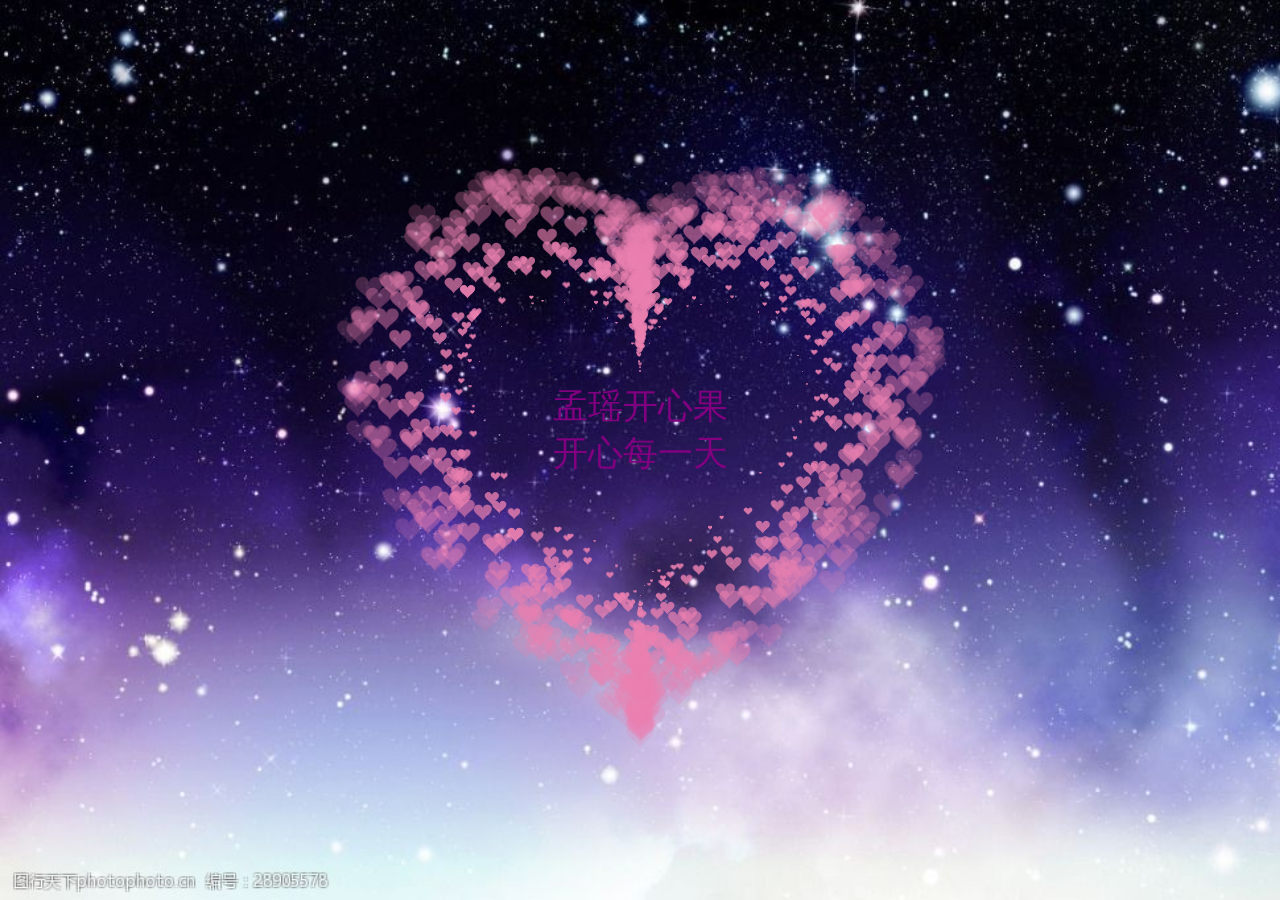
==== mengyao/beating-heart.html @ 3c1e5d53 "孟瑶" ====
<!DOCTYPE html>
<html>

<head>
    <meta charset="utf-8" />
    <title>💗</title>
    <style>
        html,
        body {
            height: 100%;
            padding: 0;
            margin: 0;
            background: #000;
            background: url( ./img/starry-sky.jpg) no-repeat;
            background-size: cover;
        }

        canvas {
            position: absolute;
            width: 100%;
            height: 100%;
            animation: anim 1.5s ease-in-out infinite;
        }

        #name {
            position: absolute;
            top: 50%;
            left: 50%;
            transform: translate(-50%, -50%);
            margin-top: -20px;
            font-size: 35px;
            color: #ea80b0;
        }

        @keyframes anim {
            0% {
                transform: scale(0.8);
            }

            25% {
                transform: scale(0.7);
            }

            50% {
                transform: scale(1);
            }

            75% {
                transform: scale(0.7);
            }

            100% {
                transform: scale(0.8);
            }
        }
    </style>
</head>

<body>
    <canvas id="pinkboard"></canvas>
    <!-- 在下面加名字 -->
    <div id="name" style="color: purple;">
        孟瑶开心果<br>
        开心每一天
    </div>

    <script>
        var settings = {
            particles: {
                length: 1000,
                duration: 1,
                velocity: 250,
                effect: -0.75,
                size: 30,
            },
        };
        var Point = (function () {
            function Point(x, y) {
                this.x = typeof x !== "undefined" ? x : 0;
                this.y = typeof y !== "undefined" ? y : 0;
            }
            Point.prototype.clone = function () {
                return new Point(this.x, this.y);
            };
            Point.prototype.length = function (length) {
                if (typeof length == "undefined")
                    return Math.sqrt(this.x * this.x + this.y * this.y);
                this.normalize();
                this.x *= length;
                this.y *= length;
                return this;
            };
            Point.prototype.normalize = function () {
                var length = this.length();
                this.x /= length;
                this.y /= length;
                return this;
            };
            return Point;
        })();
        var Particle = (function () {
            function Particle() {
                this.position = new Point();
                this.velocity = new Point();
                this.acceleration = new Point();
                this.age = 0;
            }
            Particle.prototype.initialize = function (x, y, dx, dy) {
                this.position.x = x;
                this.position.y = y;
                this.velocity.x = dx;
                this.velocity.y = dy;
                this.acceleration.x = dx * settings.particles.effect;
                this.acceleration.y = dy * settings.particles.effect;
                this.age = 0;
            };
            Particle.prototype.update = function (deltaTime) {
                this.position.x += this.velocity.x * deltaTime;
                this.position.y += this.velocity.y * deltaTime;
                this.velocity.x += this.acceleration.x * deltaTime;
                this.velocity.y += this.acceleration.y * deltaTime;
                this.age += deltaTime;
            };
            Particle.prototype.draw = function (context, image) {
                function ease(t) {
                    return --t * t * t + 1;
                }
                var size = image.width * ease(this.age / settings.particles.duration);
                context.globalAlpha = 1 - this.age / settings.particles.duration;
                context.drawImage(
                    image,
                    this.position.x - size / 2,
                    this.position.y - size / 2,
                    size,
                    size
                );
            };
            return Particle;
        })();
        var ParticlePool = (function () {
            var particles,
                firstActive = 0,
                firstFree = 0,
                duration = settings.particles.duration;

            function ParticlePool(length) {
                particles = new Array(length);
                for (var i = 0; i < particles.length; i++)
                    particles[i] = new Particle();
            }
            ParticlePool.prototype.add = function (x, y, dx, dy) {
                particles[firstFree].initialize(x, y, dx, dy);
                firstFree++;
                if (firstFree == particles.length) firstFree = 0;
                if (firstActive == firstFree) firstActive++;
                if (firstActive == particles.length) firstActive = 0;
            };
            ParticlePool.prototype.update = function (deltaTime) {
                var i;
                if (firstActive < firstFree) {
                    for (i = firstActive; i < firstFree; i++)
                        particles[i].update(deltaTime);
                }
                if (firstFree < firstActive) {
                    for (i = firstActive; i < particles.length; i++)
                        particles[i].update(deltaTime);
                    for (i = 0; i < firstFree; i++) particles[i].update(deltaTime);
                }
                while (
                    particles[firstActive].age >= duration &&
                    firstActive != firstFree
                ) {
                    firstActive++;
                    if (firstActive == particles.length) firstActive = 0;
                }
            };
            ParticlePool.prototype.draw = function (context, image) {
                if (firstActive < firstFree) {
                    for (i = firstActive; i < firstFree; i++)
                        particles[i].draw(context, image);
                }
                if (firstFree < firstActive) {
                    for (i = firstActive; i < particles.length; i++)
                        particles[i].draw(context, image);
                    for (i = 0; i < firstFree; i++) particles[i].draw(context, image);
                }
            };
            return ParticlePool;
        })();
        (function (canvas) {
            var context = canvas.getContext("2d"),
                particles = new ParticlePool(settings.particles.length),
                particleRate =
                    settings.particles.length / settings.particles.duration,
                time;
            function pointOnHeart(t) {
                return new Point(
                    160 * Math.pow(Math.sin(t), 3),
                    130 * Math.cos(t) -
                    50 * Math.cos(2 * t) -
                    20 * Math.cos(3 * t) -
                    10 * Math.cos(4 * t) +
                    25
                );
            }
            var image = (function () {
                var canvas = document.createElement("canvas"),
                    context = canvas.getContext("2d");
                canvas.width = settings.particles.size;
                canvas.height = settings.particles.size;
                function to(t) {
                    var point = pointOnHeart(t);
                    point.x =
                        settings.particles.size / 2 +
                        (point.x * settings.particles.size) / 350;
                    point.y =
                        settings.particles.size / 2 -
                        (point.y * settings.particles.size) / 350;
                    return point;
                }
                context.beginPath();
                var t = -Math.PI;
                var point = to(t);
                context.moveTo(point.x, point.y);
                while (t < Math.PI) {
                    t += 0.01;
                    point = to(t);
                    context.lineTo(point.x, point.y);
                }
                context.closePath();
                context.fillStyle = "#ea80b0";
                context.fill();
                var image = new Image();
                image.src = canvas.toDataURL();
                return image;
            })();
            function render() {
                requestAnimationFrame(render);
                var newTime = new Date().getTime() / 1000,
                    deltaTime = newTime - (time || newTime);
                time = newTime;
                context.clearRect(0, 0, canvas.width, canvas.height);
                var amount = particleRate * deltaTime;
                for (var i = 0; i < amount; i++) {
                    var pos = pointOnHeart(Math.PI - 2 * Math.PI * Math.random());
                    var dir = pos.clone().length(settings.particles.velocity);
                    particles.add(
                        canvas.width / 2 + pos.x,
                        canvas.height / 2 - pos.y,
                        dir.x,
                        -dir.y
                    );
                }
                particles.update(deltaTime);
                particles.draw(context, image);
            }
            function onResize() {
                canvas.width = canvas.clientWidth;
                canvas.height = canvas.clientHeight;
            }
            window.onresize = onResize;
            setTimeout(function () {
                onResize();
                render();
            }, 10);
        })(document.getElementById("pinkboard"));

    </script>
</body>

</html>
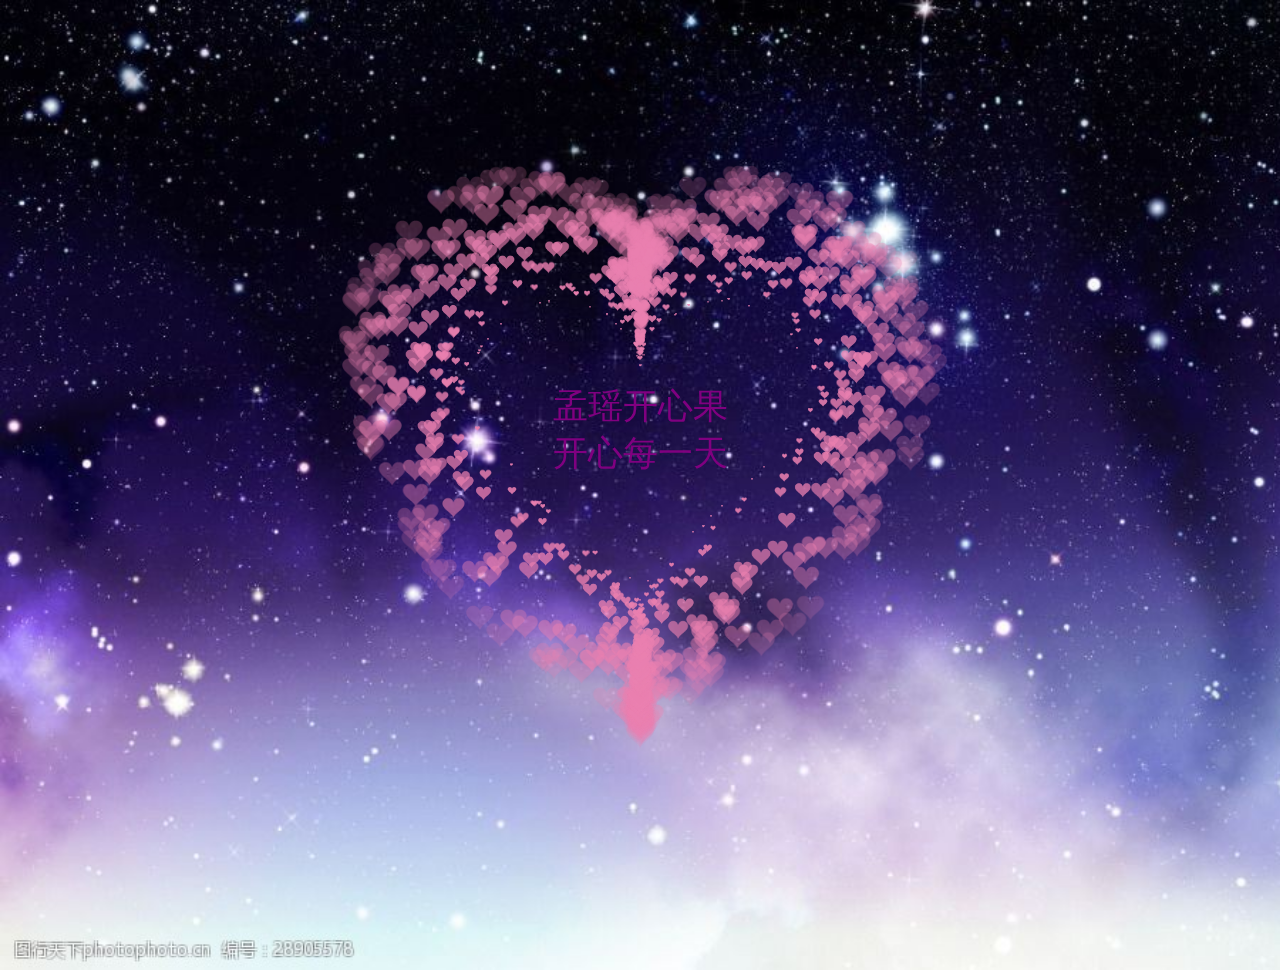
==== commit 48f4b7f1: "文字闪烁" ====
--- a/mengyao/beating-heart.html
+++ b/mengyao/beating-heart.html
@@ -11,15 +11,18 @@
             padding: 0;
             margin: 0;
             background: #000;
-            background: url( ./img/starry-sky.jpg) no-repeat;
+            background: url(./img/starry-sky.jpg) no-repeat;
             background-size: cover;
+            background-clip: content-box;
+            padding-bottom: 70px;
+            overflow: hidden;
         }
 
         canvas {
             position: absolute;
             width: 100%;
             height: 100%;
-            animation: anim 1.5s ease-in-out infinite;
+            animation: anim 1.5s ease-in-out infinite alternate;
         }
 
         #name {
@@ -29,7 +32,32 @@
             transform: translate(-50%, -50%);
             margin-top: -20px;
             font-size: 35px;
-            color: #ea80b0;
+            /* color: #ea80b0; */
+            color: purple;
+            animation: textAnim 1.5s ease-in-out infinite alternate;
+        }
+
+        @keyframes textAnim {
+            0% {
+                text-shadow: 0 0 4px #fff;
+            }
+
+            25% {
+                text-shadow: 0 0 6px #fff;
+            }
+
+            50% {
+                text-shadow: none;
+                /* text-shadow:0 0 6px #fff; */
+            }
+
+            75% {
+                text-shadow: 0 0 6px #fff;
+            }
+
+            100% {
+                text-shadow: 0 0 4px #fff;
+            }
         }
 
         @keyframes anim {
@@ -58,7 +86,6 @@
 
 <body>
     <canvas id="pinkboard"></canvas>
-    <!-- 在下面加名字 -->
     <div id="name" style="color: purple;">
         孟瑶开心果<br>
         开心每一天
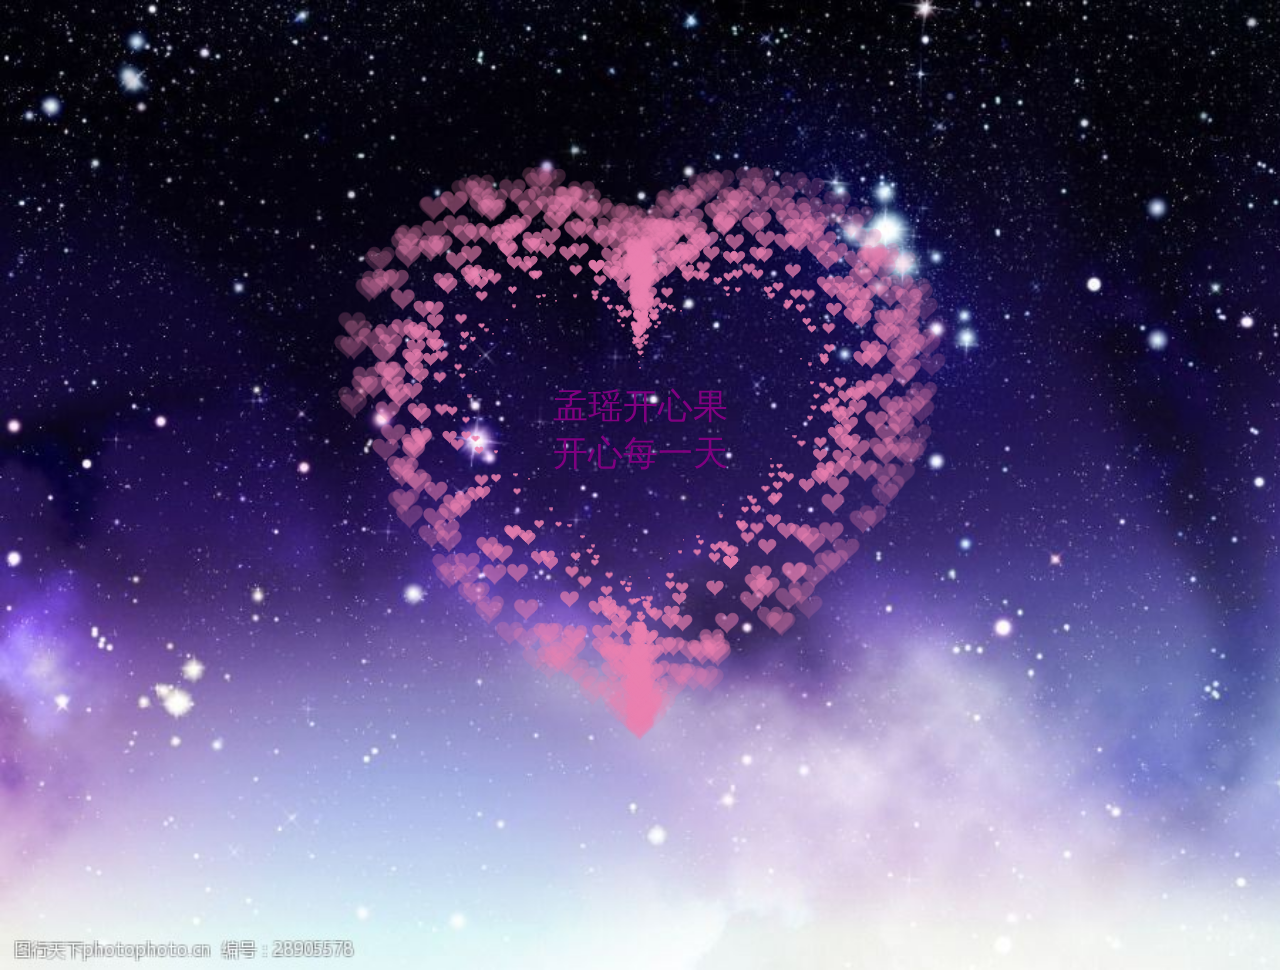
==== commit 0070d4f7: "修改title" ====
--- a/mengyao/beating-heart.html
+++ b/mengyao/beating-heart.html
@@ -3,7 +3,7 @@
 
 <head>
     <meta charset="utf-8" />
-    <title>💗</title>
+    <title>开心果💗</title>
     <style>
         html,
         body {
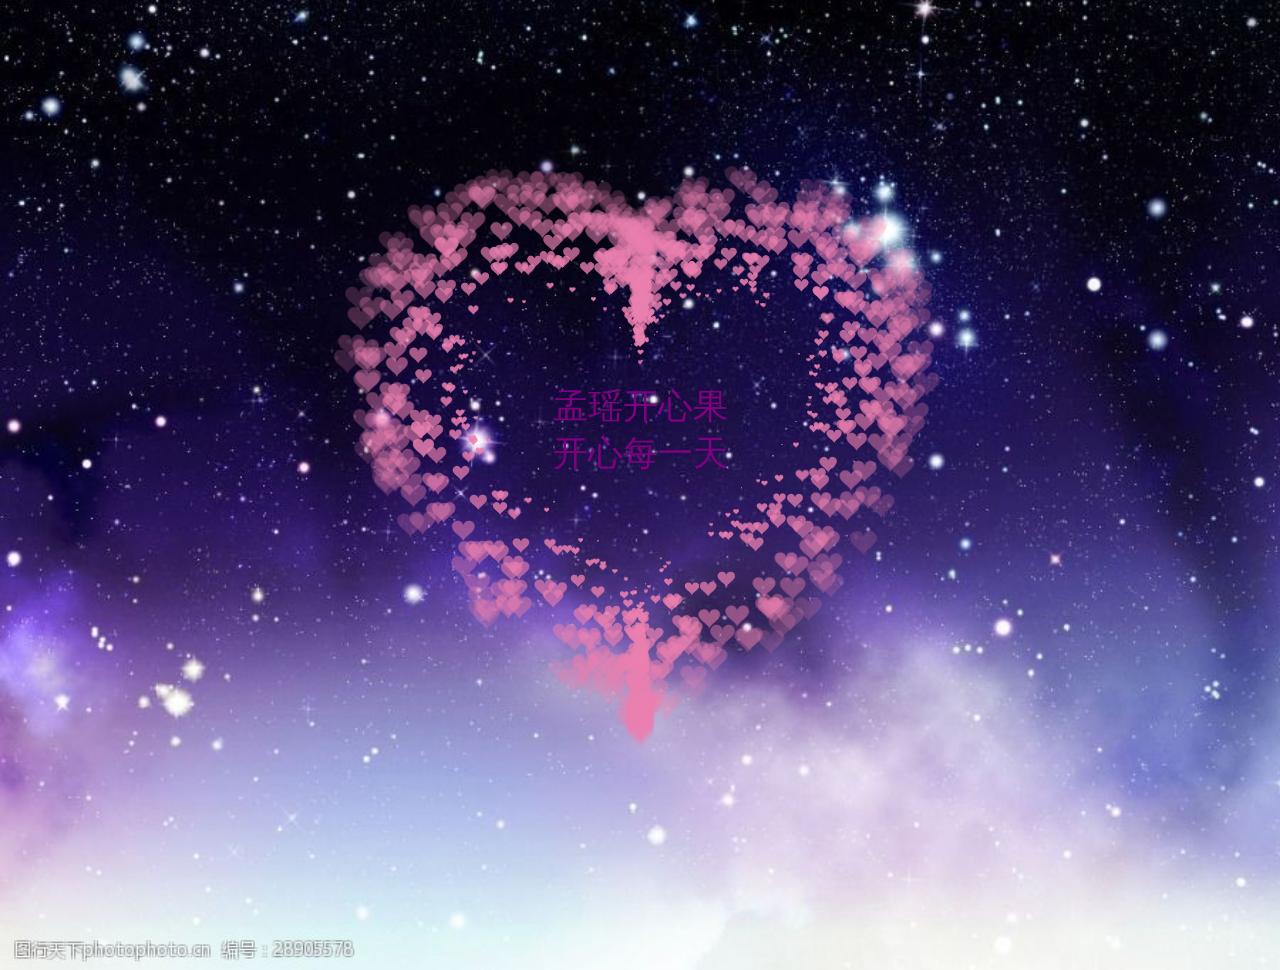
==== commit 22ba53b0: "调整文字闪烁" ====
--- a/mengyao/beating-heart.html
+++ b/mengyao/beating-heart.html
@@ -43,7 +43,7 @@
             }
 
             25% {
-                text-shadow: 0 0 6px #fff;
+                text-shadow: 0 0 10px #fff;
             }
 
             50% {
@@ -52,7 +52,7 @@
             }
 
             75% {
-                text-shadow: 0 0 6px #fff;
+                text-shadow: 0 0 10px #fff;
             }
 
             100% {
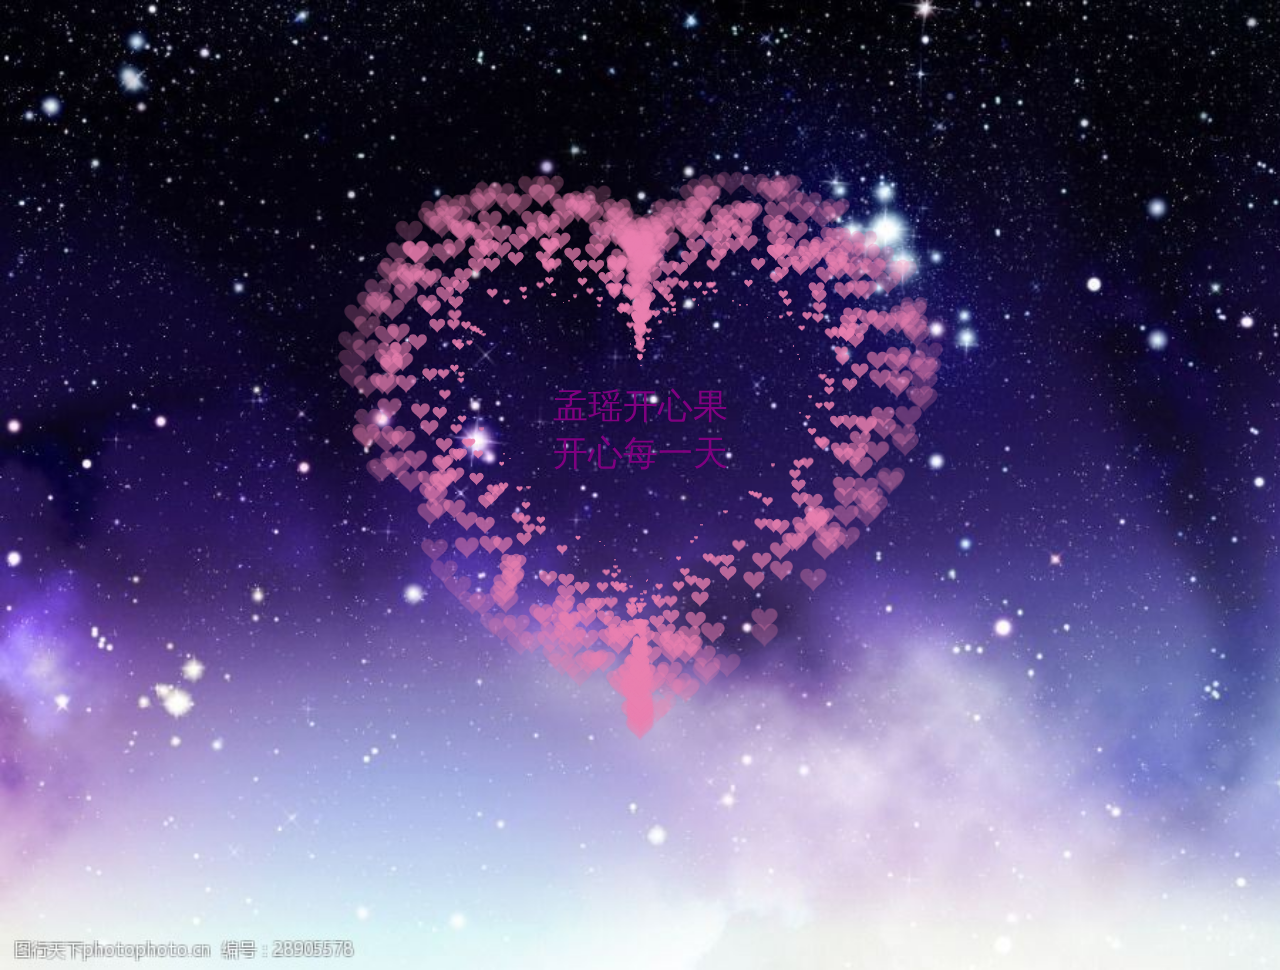
==== commit fee10f97: "调整文字效果" ====
--- a/mengyao/beating-heart.html
+++ b/mengyao/beating-heart.html
@@ -40,23 +40,27 @@
         @keyframes textAnim {
             0% {
                 text-shadow: 0 0 4px #fff;
+                font-size: 35px;
             }
 
             25% {
                 text-shadow: 0 0 10px #fff;
+                font-size: 35px;
             }
 
             50% {
                 text-shadow: none;
-                /* text-shadow:0 0 6px #fff; */
+                font-size: 50px;
             }
 
             75% {
                 text-shadow: 0 0 10px #fff;
+                font-size: 35px;
             }
 
             100% {
                 text-shadow: 0 0 4px #fff;
+                font-size: 35px;
             }
         }
 
